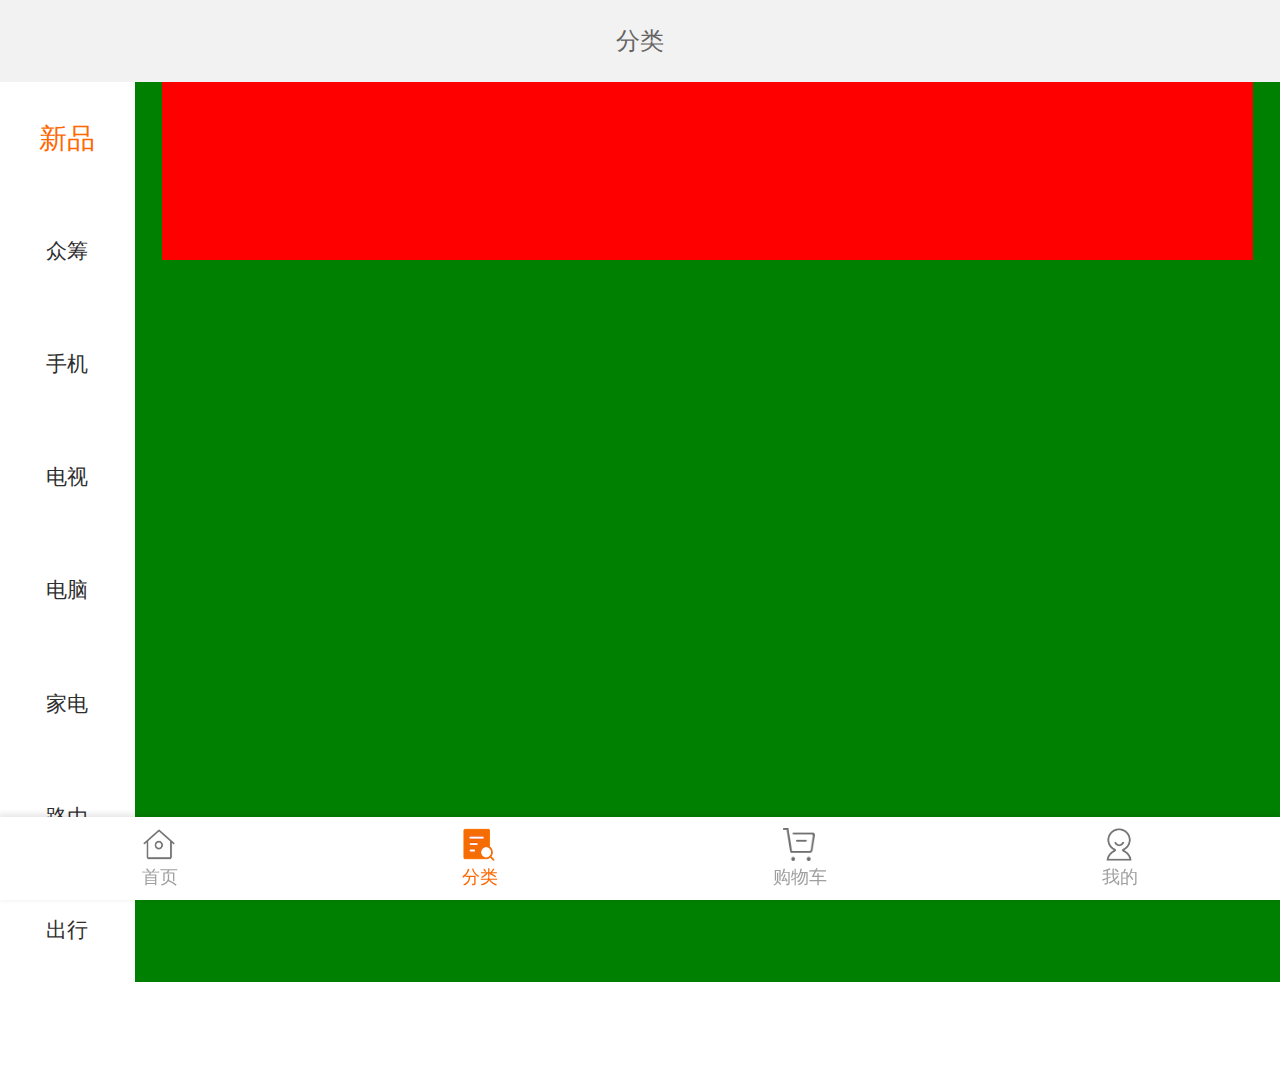
==== category.html @ 8d19e9e8 "222" ====
<!DOCTYPE html>
<html lang="zh">
<head>
	<meta charset="UTF-8">
	<meta name="viewport" content="width=device-width, initial-scale=1.0">
	<meta http-equiv="X-UA-Compatible" content="ie=edge">
	<link rel="stylesheet" href="css/category.css">
	<link rel="stylesheet" href="css/base.css">
	<link rel="stylesheet" href="css/footer.css">
	<script src="js/rem.js"></script>
	<title>分类</title>
</head>
<body>
	<root>
		<!-- header开始 -->
		<header class="header">
			<i class="iconfont">&#xe652;</i>
			<span>分类</span>
			<i class="iconfont">&#xe615;</i>
		</header>
		<!-- header结束 -->
		<main class="middle">
			<!-- 侧导航开始 -->
			<aside class="aside">
				<div class="active">新品</div>
				<div>众筹</div>
				<div>手机</div>
				<div>电视</div>
				<div>电脑</div>
				<div>家电</div>
				<div>路由</div>
				<div>出行</div>
				<div>新品</div>
				<div>众筹</div>
				<div>手机</div>
				<div>电视</div>
				<div>电脑</div>
				<div>家电</div>
				<div>路由</div>
				<div>出行</div>
			</aside>
			<!-- 侧导航结束 -->
			<!-- 商品列表开始 -->
			<section class="goods-list">
				<div class="floor">
					<!-- <img src="img/fenlei-ads.webp" alt=""> -->
				</div>
				<div class="products-box"></div>
			</section>
			<!-- 商品列表结束 -->
		</main>
		<!-- 底部开始 -->
		<footer>
			<a href="./index.html" class="list list1">
				<div class="icon">
					<img src="img/shouye1.png" alt="">
				</div>
				<div class="text">首页</div>
			</a>
			<a class="list list2 active">
				<div class="icon">
					<img src="img/fenlei.png" alt="">
				</div>
				<div class="text">分类</div>
			</a>
			<a class="list list3">
				<div class="icon">
					<img src="img/car1.png" alt="">
				</div>
				<div class="text">购物车</div>
			</a>
			<a href="./my.html" class="list list4">
				<div class="icon">
					<img src="img/my1.png" alt="">
				</div>
				<div class="text">我的</div>
			</a>
		</footer>
		<!-- 底部结束 -->
	</root>
</body>
</html>
---- css/category.css ----
/* 头部开始 */
.header{
	width: 100%;
	height: 1.38rem;
	background: #F2F2F2;
	padding: 0 0.5rem;
	box-sizing: border-box;
	position: fixed;
	left: 0;
	top: 0;
	right: 0;
	margin-left: 0;
	margin-right: 0;
	display: flex;
	justify-content: space-between;
	align-items: center;
}
.header .iconfont{
	font-size: 0.58rem;
	color: #919191;
}
.header span{
	font-size: 0.4rem;
	color: #656565;
}
/* 头部结束 */
/* 侧导航开始 */
.middle{
	width: 100%;
	height: 100vh;
	padding:1.38rem 0 1.4rem 0;
	background:#fff;
	display: flex;
}
.middle .aside{
	width: 2.27rem;
	height: 100%;
	overflow-y: auto;
}
.middle .aside div{
	width: 100%;
	height: 1.91rem;
	text-align: center;
	line-height: 1.91rem;
	font-size: 0.36rem;
	color: #2E2E2E;
}
.middle .aside>.active{
	font-size: 0.48rem;
	color: #ff6700;
}
.middle .aside::-webkit-scrollbar{
	width: 0;
}
/* 侧导航结束 */
/* 商品列表开始 */
.middle .goods-list{
	width: calc(100vw - 2.27rem);
	height: 100%;
	max-width: calc(100% - 2.27rem);
	padding: 0 0.46rem;
	box-sizing: border-box;
	background: #008000;
}
.goods-list::-webkit-scrollbar{
	width: 0;
	height: 0;
}
.goods-list .floor{
	width: 100%;
	height: 3rem;
	background: red;
}
.goods-list .floor img{
	width: 100%;
	height: 100%;
}
/* 商品列表结束 */
---- css/base.css ----
*{
	margin: 0;
	padding: 0;
	font-family:"微软雅黑","苹方";
	font-style: normal;
	font-weight: normal;
}
ul,li{
	list-style: none;
}
a{
	text-decoration: none;
}
@font-face {
  font-family: 'iconfont';  /* project id 974174 */
  src: url('//at.alicdn.com/t/font_974174_hbqx46tvaq5.eot');
  src: url('//at.alicdn.com/t/font_974174_hbqx46tvaq5.eot?#iefix') format('embedded-opentype'),
  url('//at.alicdn.com/t/font_974174_hbqx46tvaq5.woff') format('woff'),
  url('//at.alicdn.com/t/font_974174_hbqx46tvaq5.ttf') format('truetype'),
  url('//at.alicdn.com/t/font_974174_hbqx46tvaq5.svg#iconfont') format('svg');
}
.iconfont{
	font-family: "iconfont";
}
.root{
	max-width:640px ;
	height: 100vh;
	margin: 0 auto;
	position: relative;
}
---- css/footer.css ----
footer{
	box-shadow: 0 -0.03rem 0.1rem 0.02rem rgba(0,0,0,0.1);
	height: 1.4rem;
	width: 100%;
	display: flex;
	position: fixed;
	bottom: 0;
	background: #fff;
}
footer .list{
	width: 25%;
	height: 100%;
	display: flex;
	flex-direction: column;
	justify-content:center;
	align-items:center;
	margin: 0;
}
footer .list .icon{
	width: 0.58rem;
	height: 0.58rem;
	display: flex;
}
footer .list .icon img{
	width:0.55rem ;
	height: 0.55rem;
}
/* footer .list .icon .iconfont{
	font-size: 0.58rem;
	color: #7C7C7C;
} */
footer .list .text{
	font-size: 0.3rem;
	margin-top: 0.03rem;
	color: #9F9F9F;
}
footer .active .icon .iconfont{
	color: #ff6700;
}
footer .active>.text{
	color: #ff6700;
}
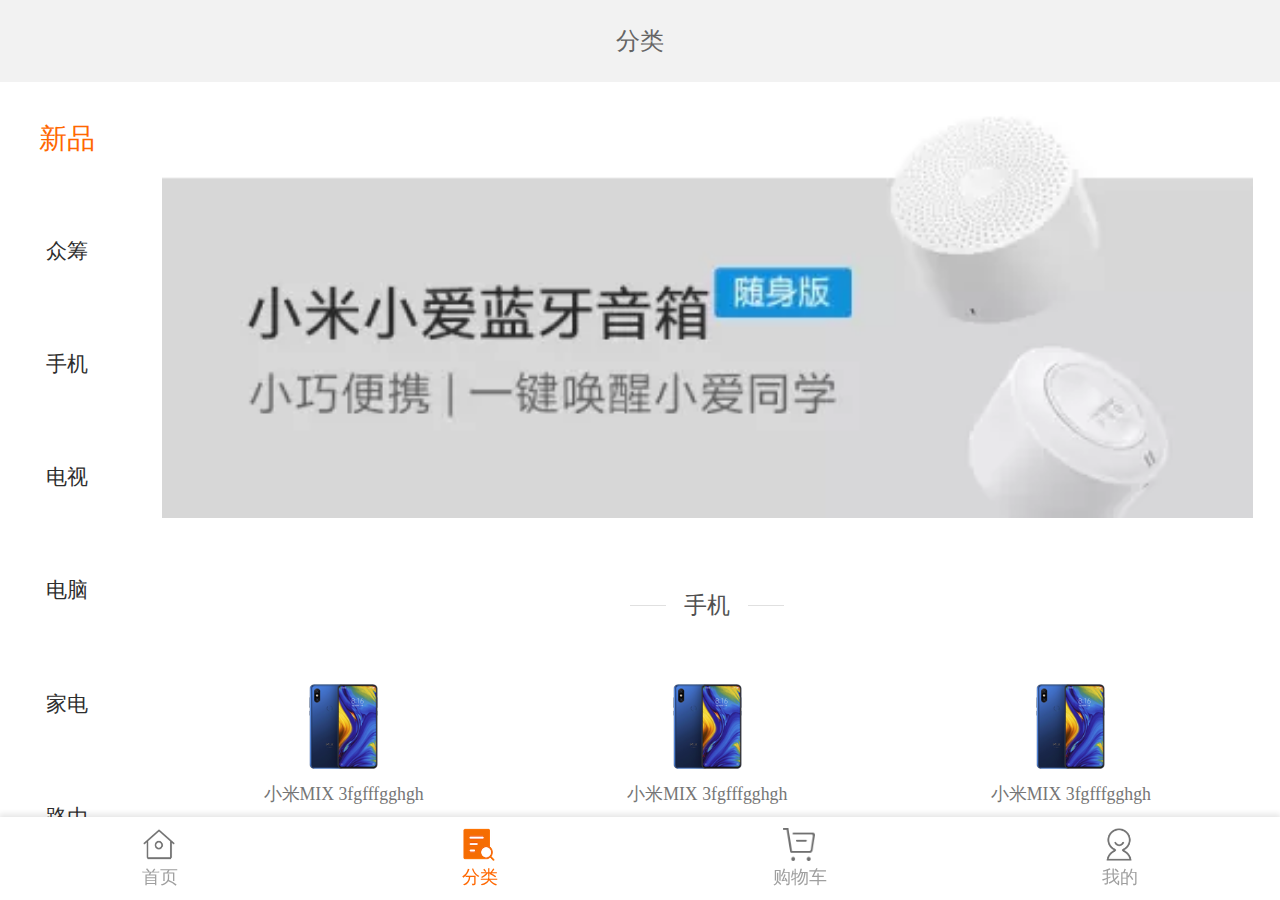
==== commit 489c4b3c: "111" ====
--- a/category.html
+++ b/category.html
@@ -43,9 +43,140 @@
 			<!-- 商品列表开始 -->
 			<section class="goods-list">
 				<div class="floor">
-					<!-- <img src="img/fenlei-ads.webp" alt=""> -->
-				</div>
-				<div class="products-box"></div>
+					<img src="img/fenlei-ads.webp" alt="">
+				</div>
+				<div class="products-box">
+					<h3 class="category-name">
+						<div class="line"></div>
+						<span>手机</span>
+						<div class="line"></div>
+					</h3>
+					<div class="goods-box">
+						<div>
+							<img src="img/fenlei-list.png" alt="">
+							<p>小米MIX 3fgfffgghgh</p>
+						</div>
+						<div>
+							<img src="img/fenlei-list.png" alt="">
+							<p>小米MIX 3fgfffgghgh</p>
+						</div>
+						<div>
+							<img src="img/fenlei-list.png" alt="">
+							<p>小米MIX 3fgfffgghgh</p>
+						</div>
+						<div>
+							<img src="img/fenlei-list.png" alt="">
+							<p>小米MIX 3fgfffgghgh</p>
+						</div>
+						<div>
+							<img src="img/fenlei-list.png" alt="">
+							<p>小米MIX 3fgfffgghgh</p>
+						</div>
+						<div>
+							<img src="img/fenlei-list.png" alt="">
+							<p>小米MIX 3fgfffgghgh</p>
+						</div>
+					</div>
+				</div>
+				<div class="products-box">
+					<h3 class="category-name">
+						<div class="line"></div>
+						<span>手机</span>
+						<div class="line"></div>
+					</h3>
+					<div class="goods-box">
+						<div>
+							<img src="img/fenlei-list.png" alt="">
+							<p>小米MIX 3fgfffgghgh</p>
+						</div>
+						<div>
+							<img src="img/fenlei-list.png" alt="">
+							<p>小米MIX 3fgfffgghgh</p>
+						</div>
+						<div>
+							<img src="img/fenlei-list.png" alt="">
+							<p>小米MIX 3fgfffgghgh</p>
+						</div>
+						<div>
+							<img src="img/fenlei-list.png" alt="">
+							<p>小米MIX 3fgfffgghgh</p>
+						</div>
+						<div>
+							<img src="img/fenlei-list.png" alt="">
+							<p>小米MIX 3fgfffgghgh</p>
+						</div>
+						<div>
+							<img src="img/fenlei-list.png" alt="">
+							<p>小米MIX 3fgfffgghgh</p>
+						</div>
+					</div>
+				</div>
+				<div class="products-box">
+					<h3 class="category-name">
+						<div class="line"></div>
+						<span>手机</span>
+						<div class="line"></div>
+					</h3>
+					<div class="goods-box">
+						<div>
+							<img src="img/fenlei-list.png" alt="">
+							<p>小米MIX 3fgfffgghgh</p>
+						</div>
+						<div>
+							<img src="img/fenlei-list.png" alt="">
+							<p>小米MIX 3fgfffgghgh</p>
+						</div>
+						<div>
+							<img src="img/fenlei-list.png" alt="">
+							<p>小米MIX 3fgfffgghgh</p>
+						</div>
+						<div>
+							<img src="img/fenlei-list.png" alt="">
+							<p>小米MIX 3fgfffgghgh</p>
+						</div>
+						<div>
+							<img src="img/fenlei-list.png" alt="">
+							<p>小米MIX 3fgfffgghgh</p>
+						</div>
+						<div>
+							<img src="img/fenlei-list.png" alt="">
+							<p>小米MIX 3fgfffgghgh</p>
+						</div>
+					</div>
+				</div>
+				<div class="products-box">
+					<h3 class="category-name">
+						<div class="line"></div>
+						<span>手机</span>
+						<div class="line"></div>
+					</h3>
+					<div class="goods-box">
+						<div>
+							<img src="img/fenlei-list.png" alt="">
+							<p>小米MIX 3fgfffgghgh</p>
+						</div>
+						<div>
+							<img src="img/fenlei-list.png" alt="">
+							<p>小米MIX 3fgfffgghgh</p>
+						</div>
+						<div>
+							<img src="img/fenlei-list.png" alt="">
+							<p>小米MIX 3fgfffgghgh</p>
+						</div>
+						<div>
+							<img src="img/fenlei-list.png" alt="">
+							<p>小米MIX 3fgfffgghgh</p>
+						</div>
+						<div>
+							<img src="img/fenlei-list.png" alt="">
+							<p>小米MIX 3fgfffgghgh</p>
+						</div>
+						<div>
+							<img src="img/fenlei-list.png" alt="">
+							<p>小米MIX 3fgfffgghgh</p>
+						</div>
+					</div>
+				</div>
 			</section>
 			<!-- 商品列表结束 -->
 		</main>
--- a/css/category.css
+++ b/css/category.css
@@ -60,7 +60,7 @@
 	max-width: calc(100% - 2.27rem);
 	padding: 0 0.46rem;
 	box-sizing: border-box;
-	background: #008000;
+	overflow-y:auto;
 }
 .goods-list::-webkit-scrollbar{
 	width: 0;
@@ -68,11 +68,59 @@
 }
 .goods-list .floor{
 	width: 100%;
-	height: 3rem;
-	background: red;
 }
 .goods-list .floor img{
 	width: 100%;
 	height: 100%;
 }
+.goods-list .products-box{
+	width: 100%;
+}
+.goods-list .products-box .category-name{
+	width: 100%;
+	height: 1.77rem;
+	margin-top: 0.34rem;
+	display: flex;
+	justify-content: center;
+	align-items: center;
+}
+.goods-list .products-box .category-name .line{
+	width: 0.61rem;
+	height: 0.02rem;
+	background: #E0E0E0;
+}
+.goods-list .products-box .category-name span{
+	margin: 0 0.3rem;
+	font-size: 0.38rem;
+	color: #515151;
+}
+.goods-list .products-box .goods-box{
+	width: 100%;
+	height: 6.2rem;
+	display: flex;
+	flex-wrap: wrap;
+}
+.goods-list .products-box .goods-box>div{
+	width: 33.3333333333333%;
+	height: 50%;
+	display: flex;
+	flex-direction: column;
+	align-items: center;
+	justify-content: center;
+}
+.goods-list .products-box .goods-box>div img{
+	width: 1.5rem;
+	height: 1.5rem;
+}
+.goods-list .products-box .goods-box>div p{
+	width: 100%;
+	font-size: 0.3rem;
+	color: #757575;
+	text-align: center;
+	text-overflow: ellipsis;
+	overflow: hidden;
+	white-space: nowrap;
+	padding: 0.2rem 0.3rem;
+}	
+
 /* 商品列表结束 */
--- a/css/base.css
+++ b/css/base.css
@@ -4,6 +4,7 @@
 	font-family:"微软雅黑","苹方";
 	font-style: normal;
 	font-weight: normal;
+	box-sizing: border-box;
 }
 ul,li{
 	list-style: none;
@@ -13,18 +14,17 @@
 }
 @font-face {
   font-family: 'iconfont';  /* project id 974174 */
-  src: url('//at.alicdn.com/t/font_974174_hbqx46tvaq5.eot');
-  src: url('//at.alicdn.com/t/font_974174_hbqx46tvaq5.eot?#iefix') format('embedded-opentype'),
-  url('//at.alicdn.com/t/font_974174_hbqx46tvaq5.woff') format('woff'),
-  url('//at.alicdn.com/t/font_974174_hbqx46tvaq5.ttf') format('truetype'),
-  url('//at.alicdn.com/t/font_974174_hbqx46tvaq5.svg#iconfont') format('svg');
+  src: url('//at.alicdn.com/t/font_974174_idmfgdc80uk.eot');
+  src: url('//at.alicdn.com/t/font_974174_idmfgdc80uk.eot?#iefix') format('embedded-opentype'),
+  url('//at.alicdn.com/t/font_974174_idmfgdc80uk.woff') format('woff'),
+  url('//at.alicdn.com/t/font_974174_idmfgdc80uk.ttf') format('truetype'),
+  url('//at.alicdn.com/t/font_974174_idmfgdc80uk.svg#iconfont') format('svg');
 }
 .iconfont{
 	font-family: "iconfont";
 }
 .root{
 	max-width:640px ;
-	height: 100vh;
 	margin: 0 auto;
 	position: relative;
 }
--- a/css/footer.css
+++ b/css/footer.css
@@ -5,6 +5,7 @@
 	display: flex;
 	position: fixed;
 	bottom: 0;
+	left: 0;
 	background: #fff;
 }
 footer .list{
